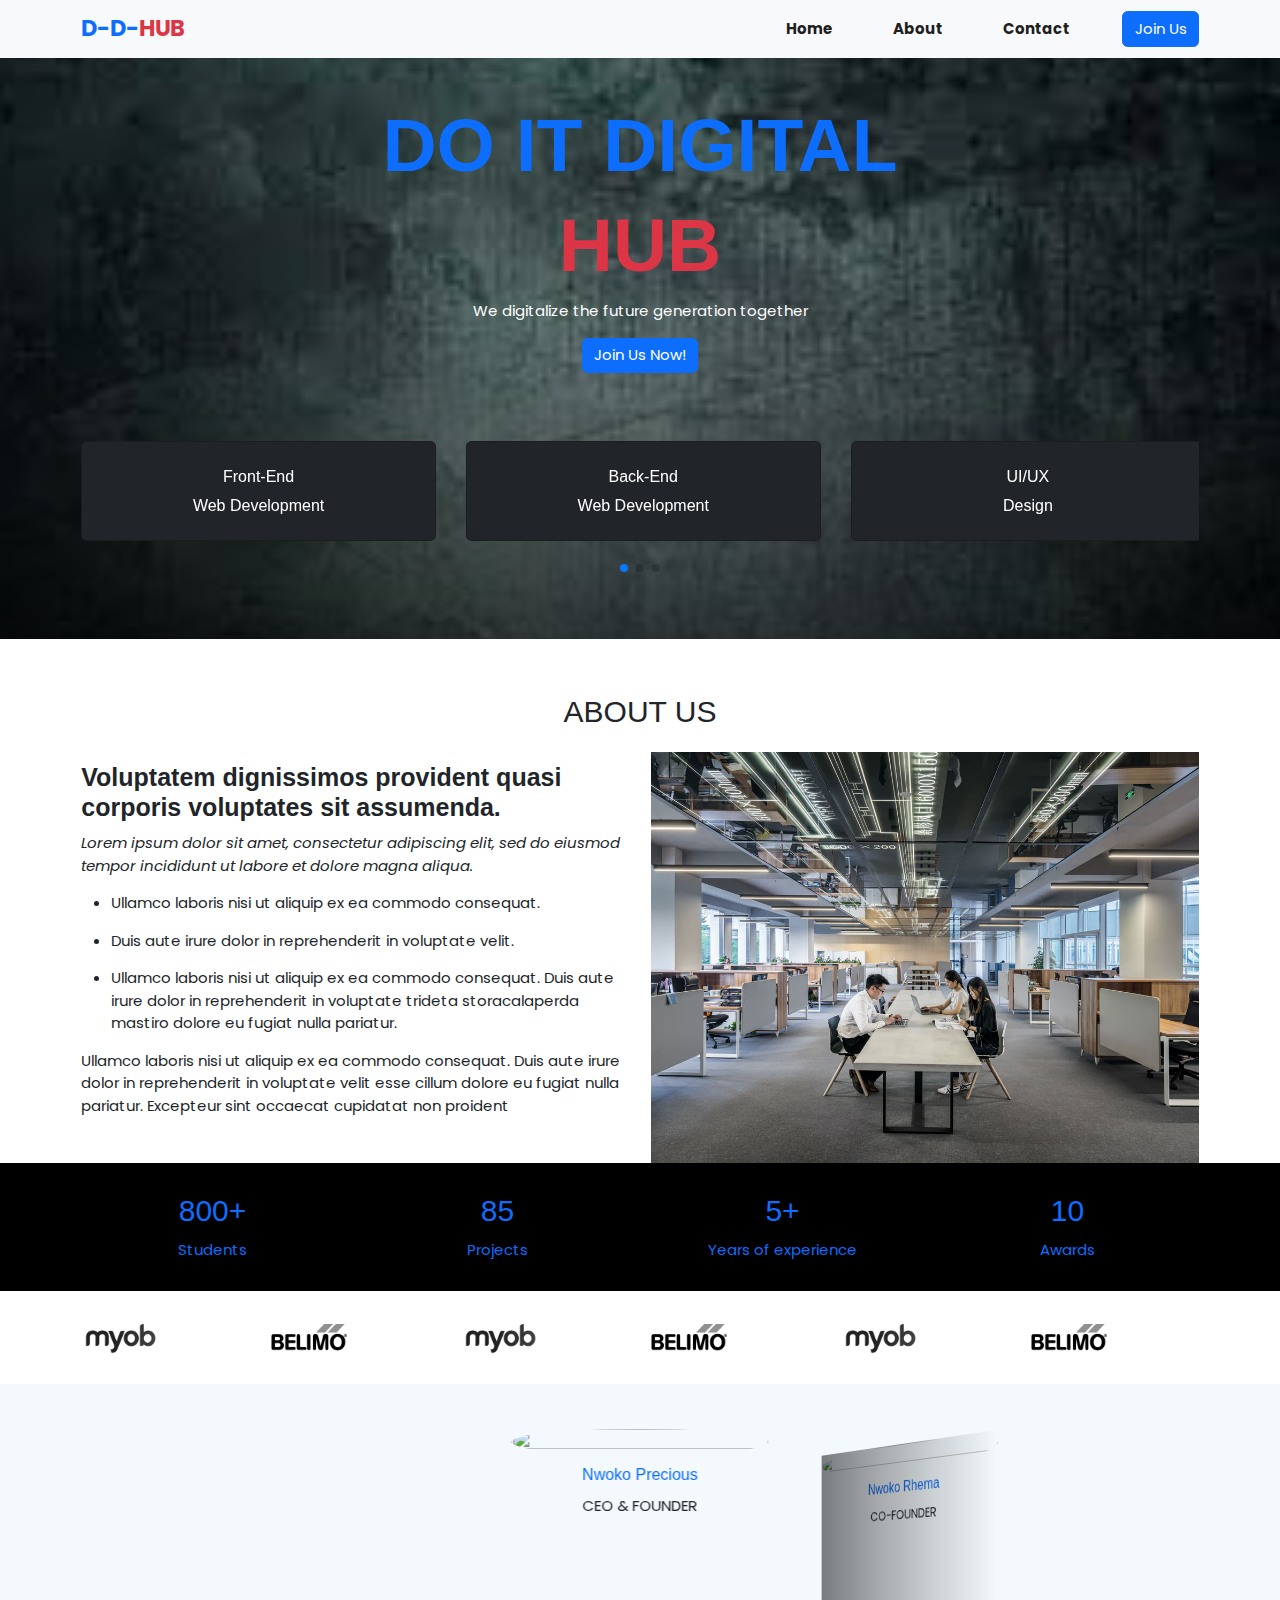
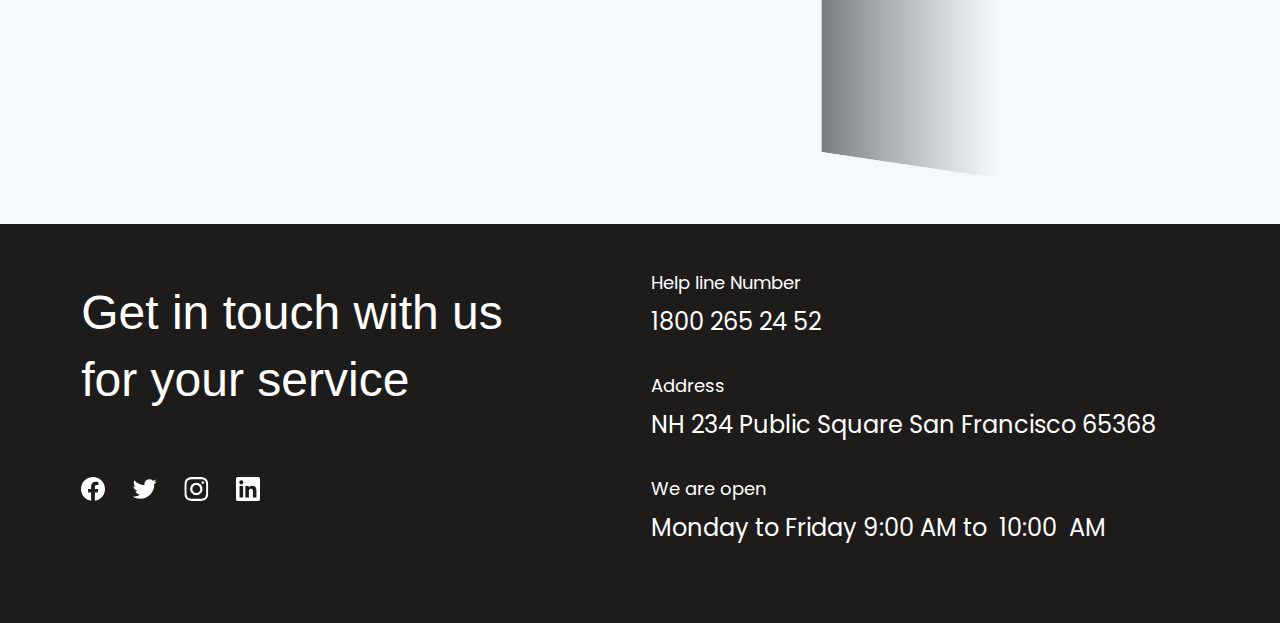
==== index.html @ 43106d13 "latest" ====
<!DOCTYPE html>
<html lang="en">
<head>
    <meta charset="UTF-8">
    <meta http-equiv="X-UA-Compatible" content="IE=edge">
    <meta name="viewport" content="width=device-width, initial-scale=1.0">
    <link rel="stylesheet" href="/css/bootstrap.css">
    <link rel="stylesheet" href="/css/bootstrap.min.css">
    <link rel="stylesheet" href="/css/style.css">
    <!-- Link Swiper's CSS -->
    <link
      rel="stylesheet"
      href="https://unpkg.com/swiper/swiper-bundle.min.css"/>
      <link rel="stylesheet" href="https://www.w3schools.com/w3css/4/w3.css">

    <title>Do It Digital Hub</title>
</head>
<body>
    <div id="header">
        <nav class="navbar navbar-expand-lg fixed-top bg-light">
            <div class="container">
              <a class="navbar-brand text-primary fw-bold fs-4" href="#header">D-D-<span class="text-danger">HUB</span></a>
              <button class="navbar-toggler" type="button" data-bs-toggle="collapse" data-bs-target="#navbarSupportedContent" aria-controls="navbarSupportedContent" aria-expanded="false" aria-label="Toggle navigation">
                <span class="navbar-toggler-icon"></span>
              </button>
              <div class="collapse navbar-collapse" id="navbarSupportedContent">
                <ul class="navbar-nav ms-auto mb-2 mb-lg-0">
                  <li class="nav-item fw-bolder">
                    <a class="nav-link active" aria-current="page" href="#">Home</a>
                  </li>
                  <li class="nav-item ps-lg-5 fw-bolder">
                    <a class="nav-link active" href="#about-section">About</a>
                  </li>
                  
                  <li class="nav-item ps-lg-5 fw-bolder">
                    <a class="nav-link active" href="#touch-section">Contact</a>
                  </li>
                </ul>
                <button class="btn btn-primary ms-lg-5" type="submit">Join Us</button>
            </div>
        </nav>
    </div>
    <div class="top-hero-section pt-5 pb-lg-2 pb-sm-1 pb-md-1">
        <div class="container pb-lg-4">
            <div class="text-center pt-5">
                <h1 class="text-primary display-1 fw-bold text-uppercase">Do It Digital</h1>
                <h1 class="text-danger display-1 fw-bold">HUB</h1>
                <p class="text-white">We digitalize the future generation together</p>
                <button type="button" class="btn btn-primary">Join Us Now!</button>
            </div>
        </div>
        <section class="cards-section my-5">
            <div class="container">
                <div class="swiper mySwiper">
                    <div class="swiper-wrapper pb-lg-5">
                        <div class="swiper-slide card bg-dark">
                            <div class="field-box card-body">
                                <div class="text-field text-center text-white">
                                    <h6 class="">
                                        Front-End
                                    </h6>
                                    <h6 class="">
                                        Web Development
                                    </h6>
                                </div>
                            </div>
                        </div>
                        <div class="swiper-slide card bg-dark">
                            <div class="field-box card-body">
                                <div class="text-field text-center text-white">
                                    <h6 class="">
                                        Back-End
                                    </h6>
                                    <h6 class="">
                                        Web Development
                                    </h6>
                                </div>
                            </div>
                        </div>
                        <div class="swiper-slide card bg-dark">
                            <div class="field-box card-body">
                                <div class="text-field text-center text-white">
                                    <h6 class="">
                                        UI/UX
                                    </h6>
                                    <h6 class="">
                                        Design
                                    </h6>
                                </div>
                            </div>
                        </div>
                        <div class="swiper-slide card bg-dark">
                            <div class="field-box card-body">
                                <div class="text-field text-center text-white">
                                    <h6 class="">
                                        Data
                                    </h6>
                                    <h6 class="">
                                        Analysis
                                    </h6>
                                </div>
                            </div>
                        </div>
                        <div class="swiper-slide card bg-dark">
                            <div class="field-box card-body">
                                <div class="text-field text-center text-white">
                                    <h6 class="">
                                        Product
                                    </h6>
                                    <h6 class="">
                                        Management
                                    </h6>
                                </div>
                            </div>
                        </div>
                    </div>
                    <div class="swiper-pagination"></div>
                </div>
            </div>
        </section>
    </div>
    
    <section id="about-section" class="pt-lg-5">
        <div class="container">
            <div class="text-center mb-lg-4">
                <h2>ABOUT US</h2>
            </div>
            <div class="row">
                <div class="text-about col-lg-6 w3-animate-left">
                    <h3>
                        Voluptatem dignissimos provident quasi corporis voluptates sit assumenda.
                    </h3>
                    <p class="fst-italic">
                        Lorem ipsum dolor sit amet, consectetur adipiscing elit, sed do eiusmod tempor incididunt ut labore et dolore magna aliqua.
                    </p>
                    <ul>
                        <li>
                            Ullamco laboris nisi ut aliquip ex ea commodo consequat.
                        </li>
                        <li class="py-lg-3">
                            Duis aute irure dolor in reprehenderit in voluptate velit.
                        </li>
                        <li>
                            Ullamco laboris nisi ut aliquip ex ea commodo consequat. Duis aute irure dolor in reprehenderit in voluptate trideta storacalaperda mastiro dolore eu fugiat nulla pariatur.
                        </li>
                    </ul>
                    <p>
                        Ullamco laboris nisi ut aliquip ex ea commodo consequat. Duis aute irure dolor in reprehenderit in voluptate velit esse cillum dolore eu fugiat nulla pariatur. Excepteur sint occaecat cupidatat non proident
                    </p>
                </div>
                <div class="img-about col-lg-6 w3-animate-right">
                    <div class="img-in">
                        <img src="/img/about.jpg" alt="" class="img-fluid">
                    </div>
                </div>
            </div>
        </div>
    </section>

    <section class="count-section py-lg-3 text-primary">
        <div class="container">
            <div class="row">
                <div class="col-lg-3 col-md-6">
                    <div class="count-box text-center">
                        <h2 class="text-primary mt-3">800+</h2>
                        <p>Students</p>
                    </div>
                </div>
                <div class="col-lg-3 col-md-6">
                    <div class="count-box text-center">
                        <h2 class="text-primary mt-3">85</h2>
                        <p>Projects</p>
                    </div>
                </div>
                <div class="col-lg-3 col-md-6">
                    <div class="count-box text-center">
                        <h2 class="text-primary mt-3">5+</h2>
                        <p>Years of experience</p>
                    </div>
                </div>
                <div class="col-lg-3 col-md-6">
                    <div class="count-box text-center">
                        <h2 class="text-primary mt-3">10</h2>
                        <p>Awards</p>
                    </div>
                </div>
            </div>
        </div>
    </section>

    <section class="partner-section">
        <div class="container">
            <div class="row row align-items-md-center">
                <div class="row-items col-lg-2 col-md-4">
                    <div class="image-box align-items-center justify-content-center">
                        <img src="/img/client-1.png" alt="" class="img-fluid">
                    </div>
                </div>
                <div class="row-items col-lg-2 col-md-4 col-sm-6">
                    <div class="image-box">
                        <img src="/img/client-2.png" alt="" class="img-fluid">
                    </div> 
                </div>
                <div class="row-items col-lg-2 col-md-4 col-sm-6">
                    <div class="image-box">
                        <img src="/img/client-1.png" alt="" class="img-fluid">
                    </div>
                </div>
                <div class="row-items col-lg-2 col-md-4 col-sm-6">
                    <div class="image-box">
                        <img src="/img/client-2.png" alt="" class="img-fluid">
                    </div> 
                </div>
                <div class="row-items col-lg-2 col-md-4 col-sm-6">
                    <div class="image-box">
                        <img src="/img/client-1.png" alt="" class="img-fluid">
                    </div>
                </div>
                <div class="row-items col-lg-2 col-md-4 col-sm-6">
                    <div class="image-box">
                        <img src="/img/client-2.png" alt="" class="img-fluid">
                    </div> 
                </div>
            </div>
        </div>
    </section>

    <section id="picrow" class="py-lg-5 py-md-4 py-sm-4">
        <!-- Swiper -->
    <div class="swiper twoswiper">
        <div class="swiper-wrapper">
          <div class="swiper-slide">
              <div class="img-pic">
                <img src="https://swiperjs.com/demos/images/nature-1.jpg" />
              </div>
              <div class="text-pic text-center">
                  <h6 class="text-primary">
                    Nwoko Precious
                  </h6>
                  <p>
                      CEO & FOUNDER
                  </p>
              </div>
          </div>
          <div class="swiper-slide">
            <div class="img-pic">
                <img src="https://swiperjs.com/demos/images/nature-1.jpg" />
              </div>
              <div class="text-pic text-center">
                  <h6 class="text-primary">
                    Nwoko Rhema
                  </h6>
                  <p>
                      CO-FOUNDER
                  </p>
              </div>
          </div>
          <div class="swiper-slide">
            <div class="img-pic">
                <img src="/img/nature-1.jpg" />
              </div>
              <div class="text-pic text-center">
                  <h6 class="text-primary">
                    Radiance Obi
                  </h6>
                  <p>
                      CO-FOUNDER
                  </p>
              </div>
          </div>
          <div class="swiper-slide">
            <<div class="img-pic">
                <img src="https://swiperjs.com/demos/images/nature-1.jpg" />
              </div>
              <div class="text-pic text-center">
                  <h6 class="text-primary">
                    ASafeSquare
                  </h6>
                  <p>
                      LEADING TUTOR
                  </p>
              </div>
          </div>
        </div>
        <!-- <div class="swiper-pagination"></div> -->
      </div>
    </section>

    <section id="touch-section" class="py-lg-5">
        <div class="container">
            <div class="row touch-flex">
                <div class="left-touch col-lg-6 mb-5">
                    <h3>
                        Get in touch with us for your  service
                    </h3>
                    <svg width="24" height="24" viewBox="0 0 24 24" fill="none" xmlns="http://www.w3.org/2000/svg">
                        <path d="M24 12C24 5.37258 18.6274 0 12 0C5.37258 0 0 5.37258 0 12C0 17.9895 4.3882 22.954 10.125 23.8542V15.4688H7.07812V12H10.125V9.35625C10.125 6.34875 11.9166 4.6875 14.6576 4.6875C15.9701 4.6875 17.3438 4.92188 17.3438 4.92188V7.875H15.8306C14.34 7.875 13.875 8.80008 13.875 9.75V12H17.2031L16.6711 15.4688H13.875V23.8542C19.6118 22.954 24 17.9895 24 12Z" fill="white"/>
                    </svg>
                    <svg width="25" height="24" viewBox="0 0 25 24" fill="none" xmlns="http://www.w3.org/2000/svg">
                        <g clip-path="url(#clip0_482_1267)">
                        <path d="M8.21666 21.7502C17.271 21.7502 22.2248 14.2469 22.2248 7.74211C22.2248 7.53117 22.2201 7.31554 22.2107 7.1046C23.1744 6.40771 24.006 5.5445 24.6665 4.55554C23.769 4.95484 22.8161 5.21563 21.8404 5.32898C22.8678 4.71315 23.637 3.74572 24.0056 2.60601C23.0391 3.1788 21.9821 3.58286 20.8799 3.80085C20.1373 3.01181 19.1555 2.48936 18.0862 2.3143C17.0169 2.13923 15.9197 2.32129 14.9642 2.83234C14.0088 3.34339 13.2483 4.15495 12.8004 5.14156C12.3524 6.12816 12.2419 7.23486 12.486 8.29054C10.529 8.19233 8.61444 7.68395 6.86649 6.79834C5.11853 5.91274 3.5762 4.66968 2.33947 3.14976C1.7109 4.23349 1.51856 5.51589 1.80153 6.73634C2.08451 7.95678 2.82157 9.02369 3.86291 9.72023C3.08113 9.69541 2.31648 9.48492 1.63213 9.10617V9.1671C1.63143 10.3044 2.0246 11.4068 2.74481 12.287C3.46503 13.1672 4.46783 13.7708 5.58275 13.9952C4.85856 14.1934 4.09849 14.2222 3.36135 14.0796C3.67596 15.0577 4.28808 15.9131 5.11227 16.5266C5.93647 17.14 6.93162 17.4808 7.95885 17.5015C6.21493 18.8714 4.06068 19.6144 1.84307 19.6109C1.44979 19.6103 1.0569 19.5861 0.666504 19.5387C2.91936 20.984 5.54004 21.7516 8.21666 21.7502Z" fill="white"/>
                        </g>
                        <defs>
                        <clipPath id="clip0_482_1267">
                        <rect width="24" height="24" fill="white" transform="translate(0.666504)"/>
                        </clipPath>
                        </defs>
                    </svg>
                    <svg width="25" height="24" viewBox="0 0 25 24" fill="none" xmlns="http://www.w3.org/2000/svg">
                        <g clip-path="url(#clip0_482_1269)">
                        <path d="M12.3335 2.16094C15.5397 2.16094 15.9194 2.175 17.1804 2.23125C18.3522 2.28281 18.9851 2.47969 19.4069 2.64375C19.9647 2.85938 20.3679 3.12188 20.7851 3.53906C21.2069 3.96094 21.4647 4.35938 21.6804 4.91719C21.8444 5.33906 22.0413 5.97656 22.0929 7.14375C22.1491 8.40937 22.1632 8.78906 22.1632 11.9906C22.1632 15.1969 22.1491 15.5766 22.0929 16.8375C22.0413 18.0094 21.8444 18.6422 21.6804 19.0641C21.4647 19.6219 21.2022 20.025 20.7851 20.4422C20.3632 20.8641 19.9647 21.1219 19.4069 21.3375C18.9851 21.5016 18.3476 21.6984 17.1804 21.75C15.9147 21.8062 15.5351 21.8203 12.3335 21.8203C9.12725 21.8203 8.74756 21.8062 7.48662 21.75C6.31475 21.6984 5.68193 21.5016 5.26006 21.3375C4.70225 21.1219 4.29912 20.8594 3.88193 20.4422C3.46006 20.0203 3.20225 19.6219 2.98662 19.0641C2.82256 18.6422 2.62568 18.0047 2.57412 16.8375C2.51787 15.5719 2.50381 15.1922 2.50381 11.9906C2.50381 8.78438 2.51787 8.40469 2.57412 7.14375C2.62568 5.97187 2.82256 5.33906 2.98662 4.91719C3.20225 4.35938 3.46475 3.95625 3.88193 3.53906C4.30381 3.11719 4.70225 2.85938 5.26006 2.64375C5.68193 2.47969 6.31943 2.28281 7.48662 2.23125C8.74756 2.175 9.12725 2.16094 12.3335 2.16094ZM12.3335 0C9.07568 0 8.66787 0.0140625 7.38818 0.0703125C6.11318 0.126563 5.23662 0.332812 4.47725 0.628125C3.68506 0.9375 3.01475 1.34531 2.34912 2.01562C1.67881 2.68125 1.271 3.35156 0.961621 4.13906C0.666309 4.90313 0.460059 5.775 0.403809 7.05C0.347559 8.33437 0.333496 8.74219 0.333496 12C0.333496 15.2578 0.347559 15.6656 0.403809 16.9453C0.460059 18.2203 0.666309 19.0969 0.961621 19.8563C1.271 20.6484 1.67881 21.3188 2.34912 21.9844C3.01475 22.65 3.68506 23.0625 4.47256 23.3672C5.23662 23.6625 6.1085 23.8687 7.3835 23.925C8.66318 23.9812 9.071 23.9953 12.3288 23.9953C15.5866 23.9953 15.9944 23.9812 17.2741 23.925C18.5491 23.8687 19.4257 23.6625 20.1851 23.3672C20.9726 23.0625 21.6429 22.65 22.3085 21.9844C22.9741 21.3188 23.3866 20.6484 23.6913 19.8609C23.9866 19.0969 24.1929 18.225 24.2491 16.95C24.3054 15.6703 24.3194 15.2625 24.3194 12.0047C24.3194 8.74688 24.3054 8.33906 24.2491 7.05938C24.1929 5.78438 23.9866 4.90781 23.6913 4.14844C23.396 3.35156 22.9882 2.68125 22.3179 2.01562C21.6522 1.35 20.9819 0.9375 20.1944 0.632812C19.4304 0.3375 18.5585 0.13125 17.2835 0.075C15.9991 0.0140625 15.5913 0 12.3335 0Z" fill="white"/>
                        <path d="M12.3335 5.83594C8.93037 5.83594 6.16943 8.59688 6.16943 12C6.16943 15.4031 8.93037 18.1641 12.3335 18.1641C15.7366 18.1641 18.4976 15.4031 18.4976 12C18.4976 8.59688 15.7366 5.83594 12.3335 5.83594ZM12.3335 15.9984C10.1257 15.9984 8.33506 14.2078 8.33506 12C8.33506 9.79219 10.1257 8.00156 12.3335 8.00156C14.5413 8.00156 16.3319 9.79219 16.3319 12C16.3319 14.2078 14.5413 15.9984 12.3335 15.9984Z" fill="white"/>
                        <path d="M20.1804 5.5919C20.1804 6.38877 19.5335 7.03096 18.7413 7.03096C17.9444 7.03096 17.3022 6.38408 17.3022 5.5919C17.3022 4.79502 17.9491 4.15283 18.7413 4.15283C19.5335 4.15283 20.1804 4.79971 20.1804 5.5919Z" fill="white"/>
                        </g>
                        <defs>
                        <clipPath id="clip0_482_1269">
                        <rect width="24" height="24" fill="white" transform="translate(0.333496)"/>
                        </clipPath>
                        </defs>
                    </svg>
                    <svg width="24" height="24" viewBox="0 0 24 24" fill="none" xmlns="http://www.w3.org/2000/svg">
                        <path d="M22.2234 0H1.77187C0.792187 0 0 0.773438 0 1.72969V22.2656C0 23.2219 0.792187 24 1.77187 24H22.2234C23.2031 24 24 23.2219 24 22.2703V1.72969C24 0.773438 23.2031 0 22.2234 0ZM7.12031 20.4516H3.55781V8.99531H7.12031V20.4516ZM5.33906 7.43438C4.19531 7.43438 3.27188 6.51094 3.27188 5.37187C3.27188 4.23281 4.19531 3.30937 5.33906 3.30937C6.47813 3.30937 7.40156 4.23281 7.40156 5.37187C7.40156 6.50625 6.47813 7.43438 5.33906 7.43438ZM20.4516 20.4516H16.8937V14.8828C16.8937 13.5562 16.8703 11.8453 15.0422 11.8453C13.1906 11.8453 12.9094 13.2937 12.9094 14.7891V20.4516H9.35625V8.99531H12.7687V10.5609H12.8156C13.2891 9.66094 14.4516 8.70938 16.1813 8.70938C19.7859 8.70938 20.4516 11.0813 20.4516 14.1656V20.4516Z" fill="white"/>
                    </svg>                        
                </div>
                <div class="right-touch col-lg-6">
                    <div class="right-touch-div">
                        <p class="right-touch-text">Help line Number</p>
                        <p class="right-touch-no">1800 265 24 52</p>
                    </div>
                    <div class="right-touch-div">
                        <p class="right-touch-text">Address</p>
                        <p class="right-touch-no">NH 234   Public Square San Francisco  65368</p>
                    </div>
                    <div class="right-touch-div">
                        <p class="right-touch-text">We are open</p>
                        <p class="right-touch-no">Monday to Friday 9:00 AM to  10:00  AM</p>
                    </div>
                </div>
            </div>
        </div>
    </section>








    <!-- Swiper JS -->
    <script src="https://unpkg.com/swiper/swiper-bundle.min.js"></script>

    <!-- Initialize Swiper -->
    <script>
        var swiper = new Swiper(".twoswiper", {
          effect: "coverflow",
          grabCursor: true,
          centeredSlides: true,
          slidesPerView: "auto",
          autoplay: {
          delay: 2500,
          disableOnInteraction: false,
            },
          coverflowEffect: {
            rotate: 50,
            stretch: 0,
            depth: 100,
            modifier: 1,
            slideShadows: true,
          },
          pagination: {
            el: ".swiper-pagination",
          },
          breakpoints: {
          426: {
            slidesPerView: 1,
            spaceBetween: 10,
          },
          768: {
            slidesPerView: 2,
            spaceBetween: 20,
          },
          1024: {
            slidesPerView: 3,
            spaceBetween: 30,
          },
        },
        });
      </script>

    <!-- Initialize Swiper -->
    <script>
      var swiper = new Swiper(".mySwiper", {
        // slidesPerView: 3,
        spaceBetween: 20,
        autoplay: {
          delay: 2500,
          disableOnInteraction: false,
        },
        pagination: {
          el: ".swiper-pagination",
          clickable: true,
        },
        breakpoints: {
          426: {
            slidesPerView: 1,
            spaceBetween: 10,
          },
          768: {
            slidesPerView: 2,
            spaceBetween: 20,
          },
          1024: {
            slidesPerView: 3,
            spaceBetween: 30,
          },
        },
      });
    </script>
    <script src="/js/bootstrap.min.js"></script>
    <script src="/js/bootstrap.js"></script>
</body>
</html>
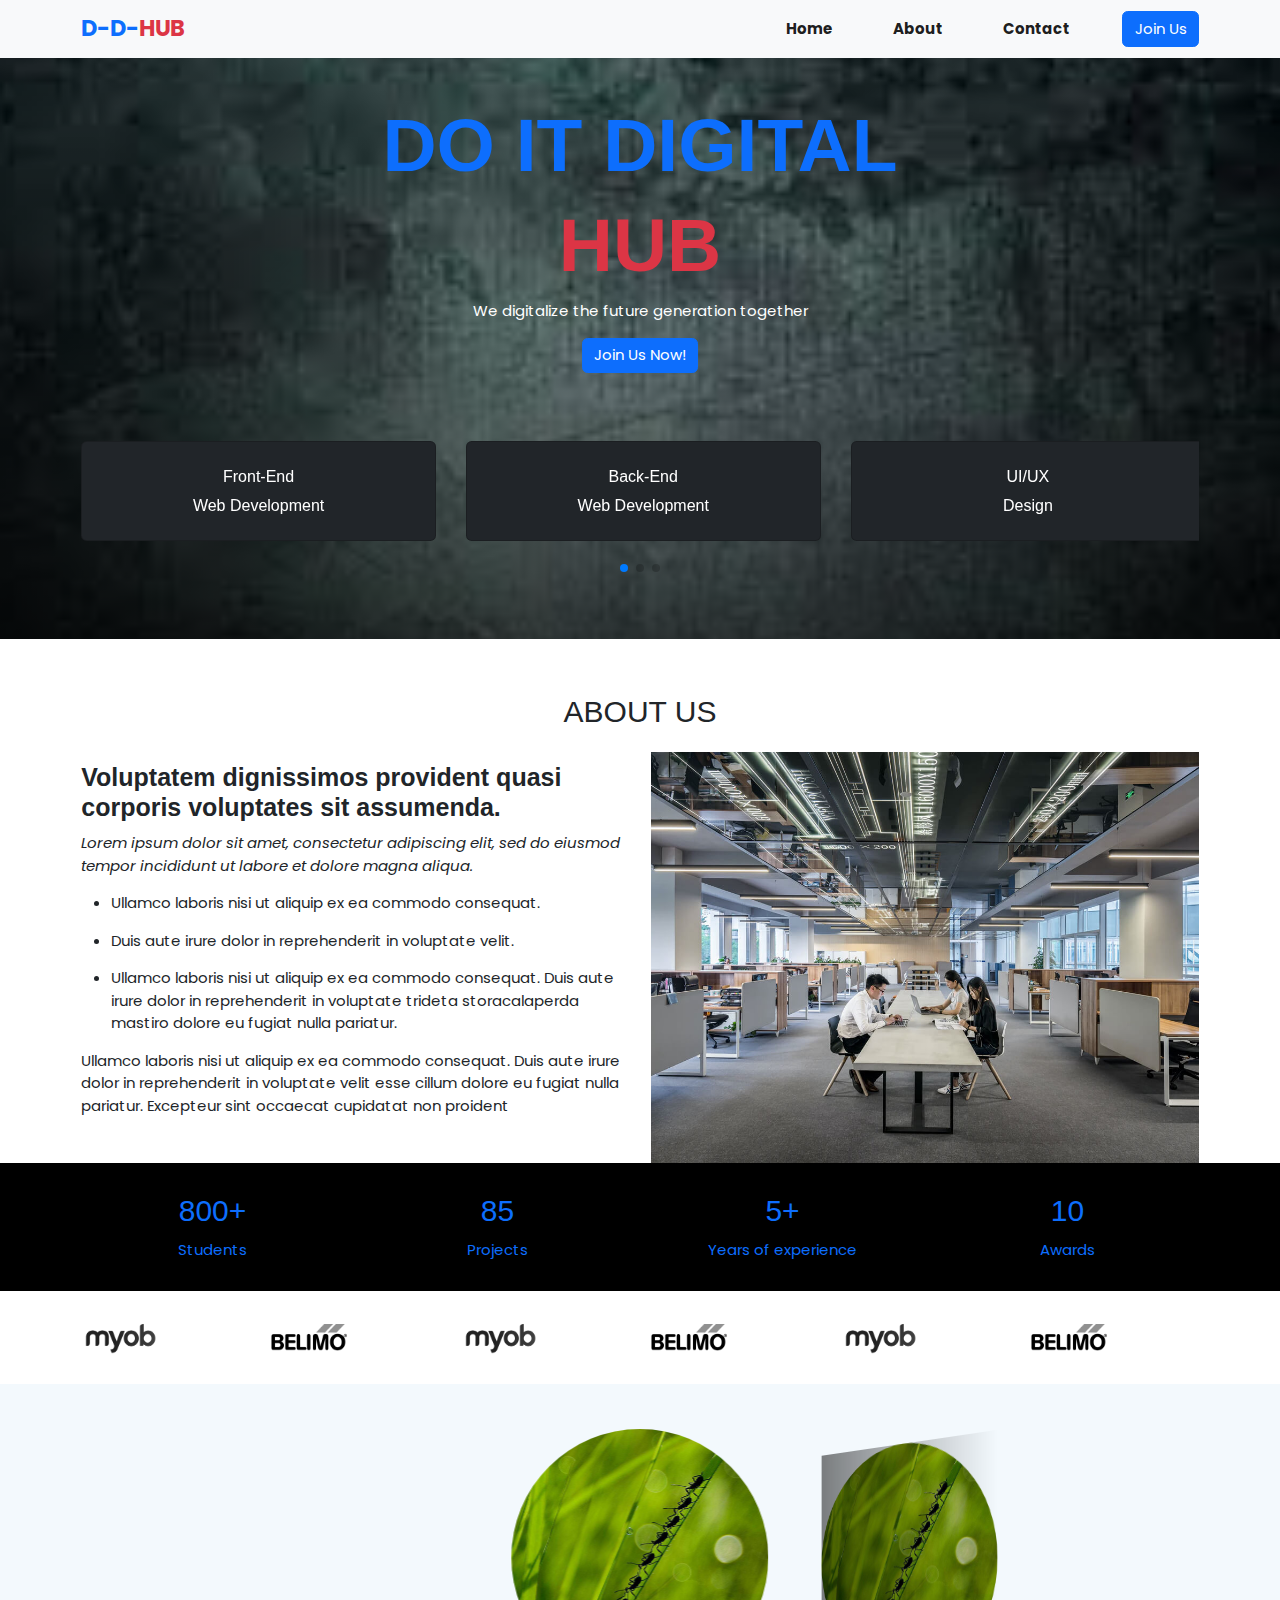
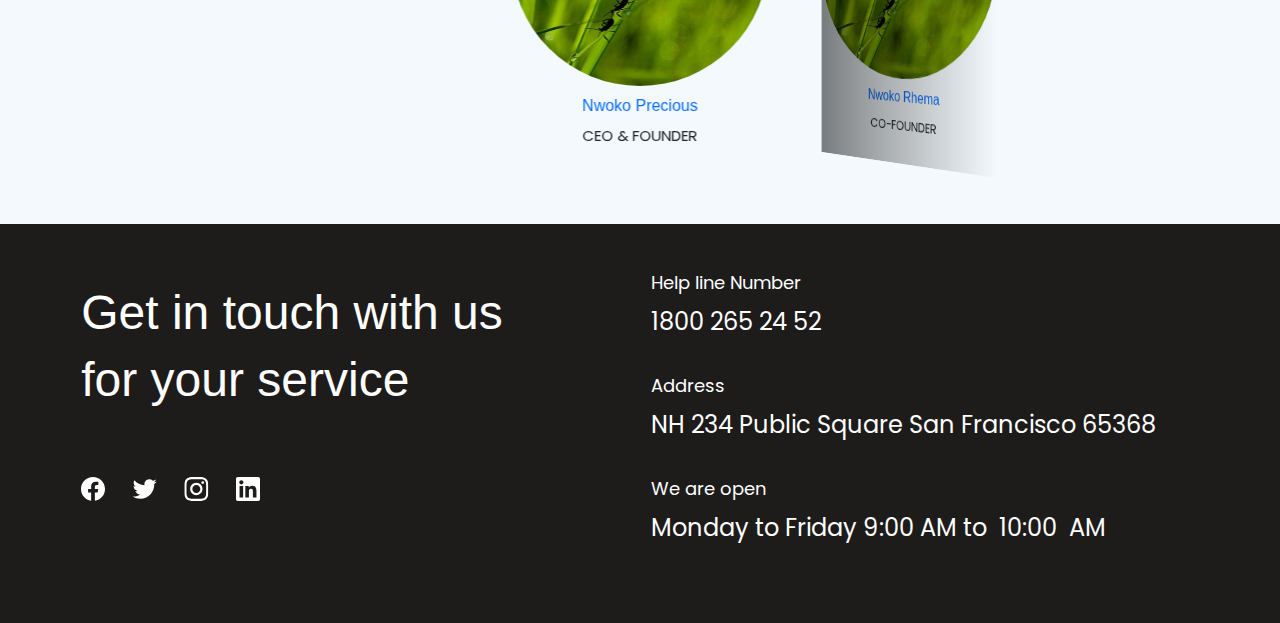
==== commit def07aee: "latest" ====
--- a/index.html
+++ b/index.html
@@ -4,9 +4,9 @@
     <meta charset="UTF-8">
     <meta http-equiv="X-UA-Compatible" content="IE=edge">
     <meta name="viewport" content="width=device-width, initial-scale=1.0">
-    <link rel="stylesheet" href="/css/bootstrap.css">
-    <link rel="stylesheet" href="/css/bootstrap.min.css">
-    <link rel="stylesheet" href="/css/style.css">
+    <link rel="stylesheet" href="./css/bootstrap.css">
+    <link rel="stylesheet" href="./css/bootstrap.min.css">
+    <link rel="stylesheet" href="./css/style.css">
     <!-- Link Swiper's CSS -->
     <link
       rel="stylesheet"
@@ -150,7 +150,7 @@
                 </div>
                 <div class="img-about col-lg-6 w3-animate-right">
                     <div class="img-in">
-                        <img src="/img/about.jpg" alt="" class="img-fluid">
+                        <img src="./img/about.jpg" alt="" class="img-fluid">
                     </div>
                 </div>
             </div>
@@ -193,32 +193,32 @@
             <div class="row row align-items-md-center">
                 <div class="row-items col-lg-2 col-md-4">
                     <div class="image-box align-items-center justify-content-center">
-                        <img src="/img/client-1.png" alt="" class="img-fluid">
+                        <img src="./img/client-1.png" alt="" class="img-fluid">
                     </div>
                 </div>
                 <div class="row-items col-lg-2 col-md-4 col-sm-6">
                     <div class="image-box">
-                        <img src="/img/client-2.png" alt="" class="img-fluid">
+                        <img src="./img/client-2.png" alt="" class="img-fluid">
                     </div> 
                 </div>
                 <div class="row-items col-lg-2 col-md-4 col-sm-6">
                     <div class="image-box">
-                        <img src="/img/client-1.png" alt="" class="img-fluid">
+                        <img src="./img/client-1.png" alt="" class="img-fluid">
                     </div>
                 </div>
                 <div class="row-items col-lg-2 col-md-4 col-sm-6">
                     <div class="image-box">
-                        <img src="/img/client-2.png" alt="" class="img-fluid">
+                        <img src="./img/client-2.png" alt="" class="img-fluid">
                     </div> 
                 </div>
                 <div class="row-items col-lg-2 col-md-4 col-sm-6">
                     <div class="image-box">
-                        <img src="/img/client-1.png" alt="" class="img-fluid">
+                        <img src="./img/client-1.png" alt="" class="img-fluid">
                     </div>
                 </div>
                 <div class="row-items col-lg-2 col-md-4 col-sm-6">
                     <div class="image-box">
-                        <img src="/img/client-2.png" alt="" class="img-fluid">
+                        <img src="./img/client-2.png" alt="" class="img-fluid">
                     </div> 
                 </div>
             </div>
@@ -231,7 +231,7 @@
         <div class="swiper-wrapper">
           <div class="swiper-slide">
               <div class="img-pic">
-                <img src="https://swiperjs.com/demos/images/nature-1.jpg" />
+                <img src="./img/nature-1.jpg" />
               </div>
               <div class="text-pic text-center">
                   <h6 class="text-primary">
@@ -244,7 +244,7 @@
           </div>
           <div class="swiper-slide">
             <div class="img-pic">
-                <img src="https://swiperjs.com/demos/images/nature-1.jpg" />
+                <img src="./img/nature-1.jpg" />
               </div>
               <div class="text-pic text-center">
                   <h6 class="text-primary">
@@ -257,7 +257,7 @@
           </div>
           <div class="swiper-slide">
             <div class="img-pic">
-                <img src="/img/nature-1.jpg" />
+                <img src="./img/nature-1.jpg" />
               </div>
               <div class="text-pic text-center">
                   <h6 class="text-primary">
@@ -270,7 +270,7 @@
           </div>
           <div class="swiper-slide">
             <<div class="img-pic">
-                <img src="https://swiperjs.com/demos/images/nature-1.jpg" />
+                <img src="./img/nature-1.jpg" />
               </div>
               <div class="text-pic text-center">
                   <h6 class="text-primary">
@@ -417,7 +417,7 @@
         },
       });
     </script>
-    <script src="/js/bootstrap.min.js"></script>
-    <script src="/js/bootstrap.js"></script>
+    <script src="./js/bootstrap.min.js"></script>
+    <script src="./js/bootstrap.js"></script>
 </body>
 </html>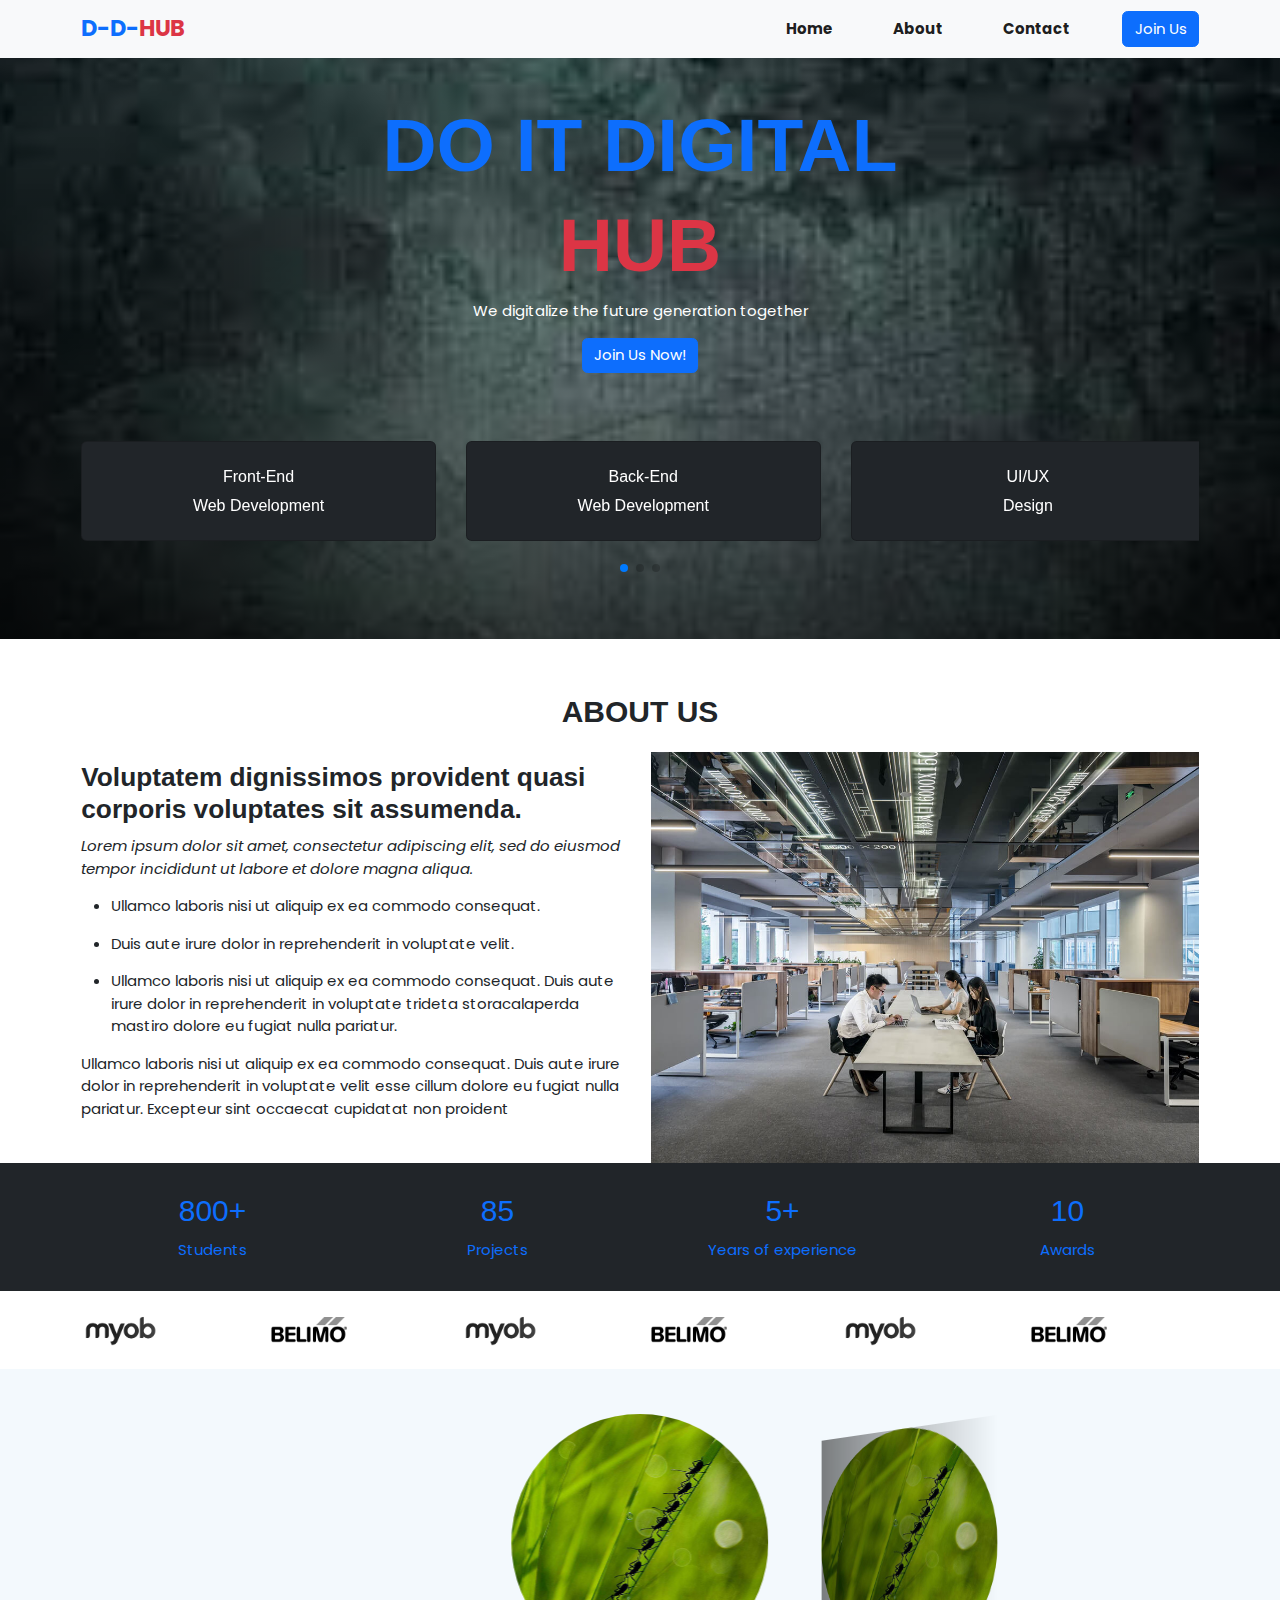
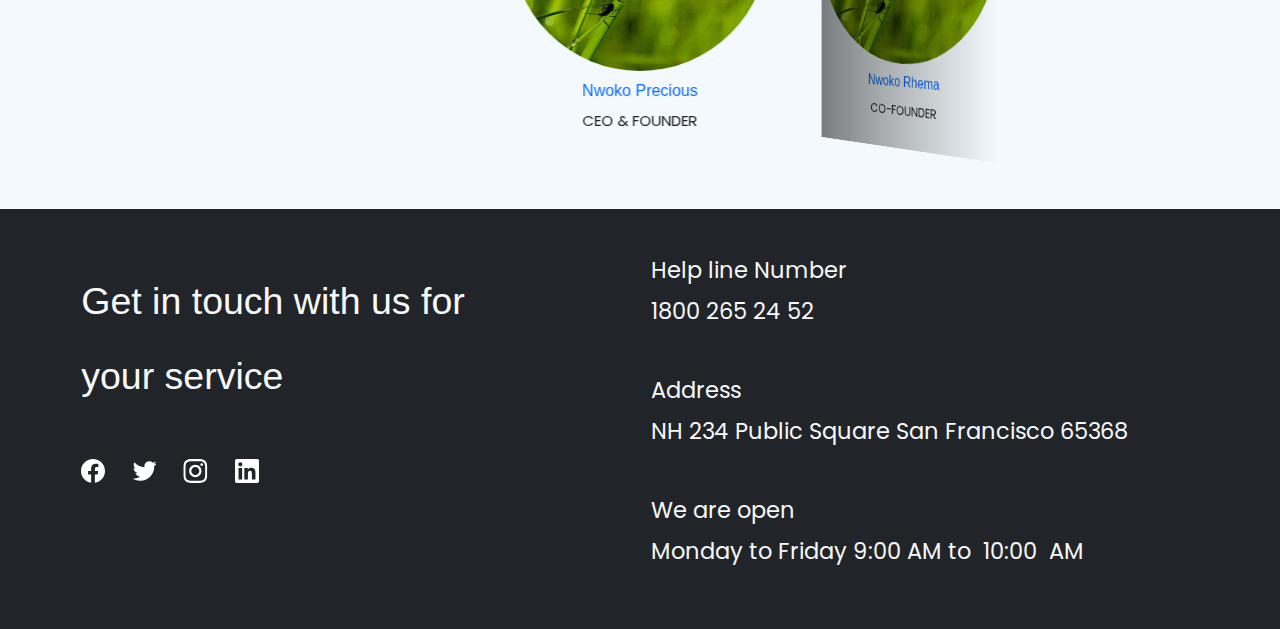
==== commit f63be8e3: "first commit" ====
--- a/index.html
+++ b/index.html
@@ -123,11 +123,11 @@
     <section id="about-section" class="pt-lg-5">
         <div class="container">
             <div class="text-center mb-lg-4">
-                <h2>ABOUT US</h2>
+                <h2 class="fw-bold fs-2">ABOUT US</h2>
             </div>
             <div class="row">
-                <div class="text-about col-lg-6 w3-animate-left">
-                    <h3>
+                <div class="text-about col-lg-6">
+                    <h3 class="fw-bold fs-3">
                         Voluptatem dignissimos provident quasi corporis voluptates sit assumenda.
                     </h3>
                     <p class="fst-italic">
@@ -148,7 +148,7 @@
                         Ullamco laboris nisi ut aliquip ex ea commodo consequat. Duis aute irure dolor in reprehenderit in voluptate velit esse cillum dolore eu fugiat nulla pariatur. Excepteur sint occaecat cupidatat non proident
                     </p>
                 </div>
-                <div class="img-about col-lg-6 w3-animate-right">
+                <div class="img-about col-lg-6">
                     <div class="img-in">
                         <img src="./img/about.jpg" alt="" class="img-fluid">
                     </div>
@@ -157,7 +157,7 @@
         </div>
     </section>
 
-    <section class="count-section py-lg-3 text-primary">
+    <section class="count-section py-lg-3 text-primary text-bg-dark">
         <div class="container">
             <div class="row">
                 <div class="col-lg-3 col-md-6">
@@ -188,12 +188,12 @@
         </div>
     </section>
 
-    <section class="partner-section">
+    <section class="partner-section py-2">
         <div class="container">
             <div class="row row align-items-md-center">
                 <div class="row-items col-lg-2 col-md-4">
                     <div class="image-box align-items-center justify-content-center">
-                        <img src="./img/client-1.png" alt="" class="img-fluid">
+                        <img src="./img/client-1.png" alt="" class="img-fluid py-3">
                     </div>
                 </div>
                 <div class="row-items col-lg-2 col-md-4 col-sm-6">
@@ -286,17 +286,17 @@
       </div>
     </section>
 
-    <section id="touch-section" class="py-lg-5">
+    <section id="touch-section" class="py-lg-5 text-bg-dark">
         <div class="container">
             <div class="row touch-flex">
-                <div class="left-touch col-lg-6 mb-5">
-                    <h3>
+                <div class="left-touch col-lg-6 mb-5 text-light">
+                    <h3 class="fs-1 mb-5 lh-lg">
                         Get in touch with us for your  service
                     </h3>
-                    <svg width="24" height="24" viewBox="0 0 24 24" fill="none" xmlns="http://www.w3.org/2000/svg">
+                    <svg class="me-4" width="24" height="24" viewBox="0 0 24 24" fill="none" xmlns="http://www.w3.org/2000/svg">
                         <path d="M24 12C24 5.37258 18.6274 0 12 0C5.37258 0 0 5.37258 0 12C0 17.9895 4.3882 22.954 10.125 23.8542V15.4688H7.07812V12H10.125V9.35625C10.125 6.34875 11.9166 4.6875 14.6576 4.6875C15.9701 4.6875 17.3438 4.92188 17.3438 4.92188V7.875H15.8306C14.34 7.875 13.875 8.80008 13.875 9.75V12H17.2031L16.6711 15.4688H13.875V23.8542C19.6118 22.954 24 17.9895 24 12Z" fill="white"/>
                     </svg>
-                    <svg width="25" height="24" viewBox="0 0 25 24" fill="none" xmlns="http://www.w3.org/2000/svg">
+                    <svg class="me-4" width="25" height="24" viewBox="0 0 25 24" fill="none" xmlns="http://www.w3.org/2000/svg">
                         <g clip-path="url(#clip0_482_1267)">
                         <path d="M8.21666 21.7502C17.271 21.7502 22.2248 14.2469 22.2248 7.74211C22.2248 7.53117 22.2201 7.31554 22.2107 7.1046C23.1744 6.40771 24.006 5.5445 24.6665 4.55554C23.769 4.95484 22.8161 5.21563 21.8404 5.32898C22.8678 4.71315 23.637 3.74572 24.0056 2.60601C23.0391 3.1788 21.9821 3.58286 20.8799 3.80085C20.1373 3.01181 19.1555 2.48936 18.0862 2.3143C17.0169 2.13923 15.9197 2.32129 14.9642 2.83234C14.0088 3.34339 13.2483 4.15495 12.8004 5.14156C12.3524 6.12816 12.2419 7.23486 12.486 8.29054C10.529 8.19233 8.61444 7.68395 6.86649 6.79834C5.11853 5.91274 3.5762 4.66968 2.33947 3.14976C1.7109 4.23349 1.51856 5.51589 1.80153 6.73634C2.08451 7.95678 2.82157 9.02369 3.86291 9.72023C3.08113 9.69541 2.31648 9.48492 1.63213 9.10617V9.1671C1.63143 10.3044 2.0246 11.4068 2.74481 12.287C3.46503 13.1672 4.46783 13.7708 5.58275 13.9952C4.85856 14.1934 4.09849 14.2222 3.36135 14.0796C3.67596 15.0577 4.28808 15.9131 5.11227 16.5266C5.93647 17.14 6.93162 17.4808 7.95885 17.5015C6.21493 18.8714 4.06068 19.6144 1.84307 19.6109C1.44979 19.6103 1.0569 19.5861 0.666504 19.5387C2.91936 20.984 5.54004 21.7516 8.21666 21.7502Z" fill="white"/>
                         </g>
@@ -306,7 +306,7 @@
                         </clipPath>
                         </defs>
                     </svg>
-                    <svg width="25" height="24" viewBox="0 0 25 24" fill="none" xmlns="http://www.w3.org/2000/svg">
+                    <svg class="me-4" width="25" height="24" viewBox="0 0 25 24" fill="none" xmlns="http://www.w3.org/2000/svg">
                         <g clip-path="url(#clip0_482_1269)">
                         <path d="M12.3335 2.16094C15.5397 2.16094 15.9194 2.175 17.1804 2.23125C18.3522 2.28281 18.9851 2.47969 19.4069 2.64375C19.9647 2.85938 20.3679 3.12188 20.7851 3.53906C21.2069 3.96094 21.4647 4.35938 21.6804 4.91719C21.8444 5.33906 22.0413 5.97656 22.0929 7.14375C22.1491 8.40937 22.1632 8.78906 22.1632 11.9906C22.1632 15.1969 22.1491 15.5766 22.0929 16.8375C22.0413 18.0094 21.8444 18.6422 21.6804 19.0641C21.4647 19.6219 21.2022 20.025 20.7851 20.4422C20.3632 20.8641 19.9647 21.1219 19.4069 21.3375C18.9851 21.5016 18.3476 21.6984 17.1804 21.75C15.9147 21.8062 15.5351 21.8203 12.3335 21.8203C9.12725 21.8203 8.74756 21.8062 7.48662 21.75C6.31475 21.6984 5.68193 21.5016 5.26006 21.3375C4.70225 21.1219 4.29912 20.8594 3.88193 20.4422C3.46006 20.0203 3.20225 19.6219 2.98662 19.0641C2.82256 18.6422 2.62568 18.0047 2.57412 16.8375C2.51787 15.5719 2.50381 15.1922 2.50381 11.9906C2.50381 8.78438 2.51787 8.40469 2.57412 7.14375C2.62568 5.97187 2.82256 5.33906 2.98662 4.91719C3.20225 4.35938 3.46475 3.95625 3.88193 3.53906C4.30381 3.11719 4.70225 2.85938 5.26006 2.64375C5.68193 2.47969 6.31943 2.28281 7.48662 2.23125C8.74756 2.175 9.12725 2.16094 12.3335 2.16094ZM12.3335 0C9.07568 0 8.66787 0.0140625 7.38818 0.0703125C6.11318 0.126563 5.23662 0.332812 4.47725 0.628125C3.68506 0.9375 3.01475 1.34531 2.34912 2.01562C1.67881 2.68125 1.271 3.35156 0.961621 4.13906C0.666309 4.90313 0.460059 5.775 0.403809 7.05C0.347559 8.33437 0.333496 8.74219 0.333496 12C0.333496 15.2578 0.347559 15.6656 0.403809 16.9453C0.460059 18.2203 0.666309 19.0969 0.961621 19.8563C1.271 20.6484 1.67881 21.3188 2.34912 21.9844C3.01475 22.65 3.68506 23.0625 4.47256 23.3672C5.23662 23.6625 6.1085 23.8687 7.3835 23.925C8.66318 23.9812 9.071 23.9953 12.3288 23.9953C15.5866 23.9953 15.9944 23.9812 17.2741 23.925C18.5491 23.8687 19.4257 23.6625 20.1851 23.3672C20.9726 23.0625 21.6429 22.65 22.3085 21.9844C22.9741 21.3188 23.3866 20.6484 23.6913 19.8609C23.9866 19.0969 24.1929 18.225 24.2491 16.95C24.3054 15.6703 24.3194 15.2625 24.3194 12.0047C24.3194 8.74688 24.3054 8.33906 24.2491 7.05938C24.1929 5.78438 23.9866 4.90781 23.6913 4.14844C23.396 3.35156 22.9882 2.68125 22.3179 2.01562C21.6522 1.35 20.9819 0.9375 20.1944 0.632812C19.4304 0.3375 18.5585 0.13125 17.2835 0.075C15.9991 0.0140625 15.5913 0 12.3335 0Z" fill="white"/>
                         <path d="M12.3335 5.83594C8.93037 5.83594 6.16943 8.59688 6.16943 12C6.16943 15.4031 8.93037 18.1641 12.3335 18.1641C15.7366 18.1641 18.4976 15.4031 18.4976 12C18.4976 8.59688 15.7366 5.83594 12.3335 5.83594ZM12.3335 15.9984C10.1257 15.9984 8.33506 14.2078 8.33506 12C8.33506 9.79219 10.1257 8.00156 12.3335 8.00156C14.5413 8.00156 16.3319 9.79219 16.3319 12C16.3319 14.2078 14.5413 15.9984 12.3335 15.9984Z" fill="white"/>
@@ -318,21 +318,21 @@
                         </clipPath>
                         </defs>
                     </svg>
-                    <svg width="24" height="24" viewBox="0 0 24 24" fill="none" xmlns="http://www.w3.org/2000/svg">
+                    <svg class="me-4" width="24" height="24" viewBox="0 0 24 24" fill="none" xmlns="http://www.w3.org/2000/svg">
                         <path d="M22.2234 0H1.77187C0.792187 0 0 0.773438 0 1.72969V22.2656C0 23.2219 0.792187 24 1.77187 24H22.2234C23.2031 24 24 23.2219 24 22.2703V1.72969C24 0.773438 23.2031 0 22.2234 0ZM7.12031 20.4516H3.55781V8.99531H7.12031V20.4516ZM5.33906 7.43438C4.19531 7.43438 3.27188 6.51094 3.27188 5.37187C3.27188 4.23281 4.19531 3.30937 5.33906 3.30937C6.47813 3.30937 7.40156 4.23281 7.40156 5.37187C7.40156 6.50625 6.47813 7.43438 5.33906 7.43438ZM20.4516 20.4516H16.8937V14.8828C16.8937 13.5562 16.8703 11.8453 15.0422 11.8453C13.1906 11.8453 12.9094 13.2937 12.9094 14.7891V20.4516H9.35625V8.99531H12.7687V10.5609H12.8156C13.2891 9.66094 14.4516 8.70938 16.1813 8.70938C19.7859 8.70938 20.4516 11.0813 20.4516 14.1656V20.4516Z" fill="white"/>
                     </svg>                        
                 </div>
                 <div class="right-touch col-lg-6">
-                    <div class="right-touch-div">
-                        <p class="right-touch-text">Help line Number</p>
+                    <div class="right-touch-div mb-5 text-light fs-4">
+                        <p class="right-touch-text mb-2">Help line Number</p>
                         <p class="right-touch-no">1800 265 24 52</p>
                     </div>
-                    <div class="right-touch-div">
-                        <p class="right-touch-text">Address</p>
+                    <div class="right-touch-div mb-5 text-light fs-4">
+                        <p class="right-touch-text mb-2">Address</p>
                         <p class="right-touch-no">NH 234   Public Square San Francisco  65368</p>
                     </div>
-                    <div class="right-touch-div">
-                        <p class="right-touch-text">We are open</p>
+                    <div class="right-touch-div text-light fs-4">
+                        <p class="right-touch-text mb-2">We are open</p>
                         <p class="right-touch-no">Monday to Friday 9:00 AM to  10:00  AM</p>
                     </div>
                 </div>
--- a/css/style.css
+++ b/css/style.css
@@ -8,35 +8,17 @@
 }
 
 .top-hero-section {
-    background-image: linear-gradient(to bottom, rgba(0, 0, 0, 0) 0%, rgba(0, 0, 0, 1) 100%), url(/img/bg.jpg);
+    background-image: linear-gradient(to bottom, rgba(0, 0, 0, 0) 0%, rgba(0, 0, 0, 1) 100%), url(../img/bg.jpg);
     background-repeat: no-repeat;
     background-size: cover;
     background-position: center;
     background-attachment: fixed;
 }
 
-.text-about h3 {
-    font-size: 25px;
-    font-weight: 700;
-}
-.w3-animate-right {
-    animation-iteration-count: 3;
-    animation-duration: 4s;
-}
-
-.count-section {
-    background: black;
-}
-
-.partner-section {
-    padding: 15px 0;
-}
-
 .partner-section img {
     max-width: 45%;
     filter: grayscale(100);
     transition: all 0.4s ease-in-out;
-    padding: 15px 0;
 }
 
 .partner-section img:hover {
@@ -44,44 +26,14 @@
     transform: scale(1.15);
 }
 
-#touch-section {
-    background-color: #1E1B1B;
-}
-
-
-#touch-section .left-touch {
-    color: white;
-}
 
 #touch-section .left-touch h3 {
-   font-size: 48px;
    width: 85%;
-   margin-bottom: 64px;
-   line-height: 67px;
 }
-#touch-section .left-touch svg {
-    margin-right: 23px;
-}
-
-#touch-section .right-touch-div {
-    margin-bottom: 32px;
-}
-
-#touch-section .right-touch-div .right-touch-text {
-    color: white;
-    font-size: 18px;
-    margin-bottom: 8px;
-}
-#touch-section .right-touch-div .right-touch-no {
-   color: white;
-   font-size: 24px;
-}
-
 
 #picrow {
     background: #f3f9fd;
 }
-
 
 .twoswiper {
     width: 65%;
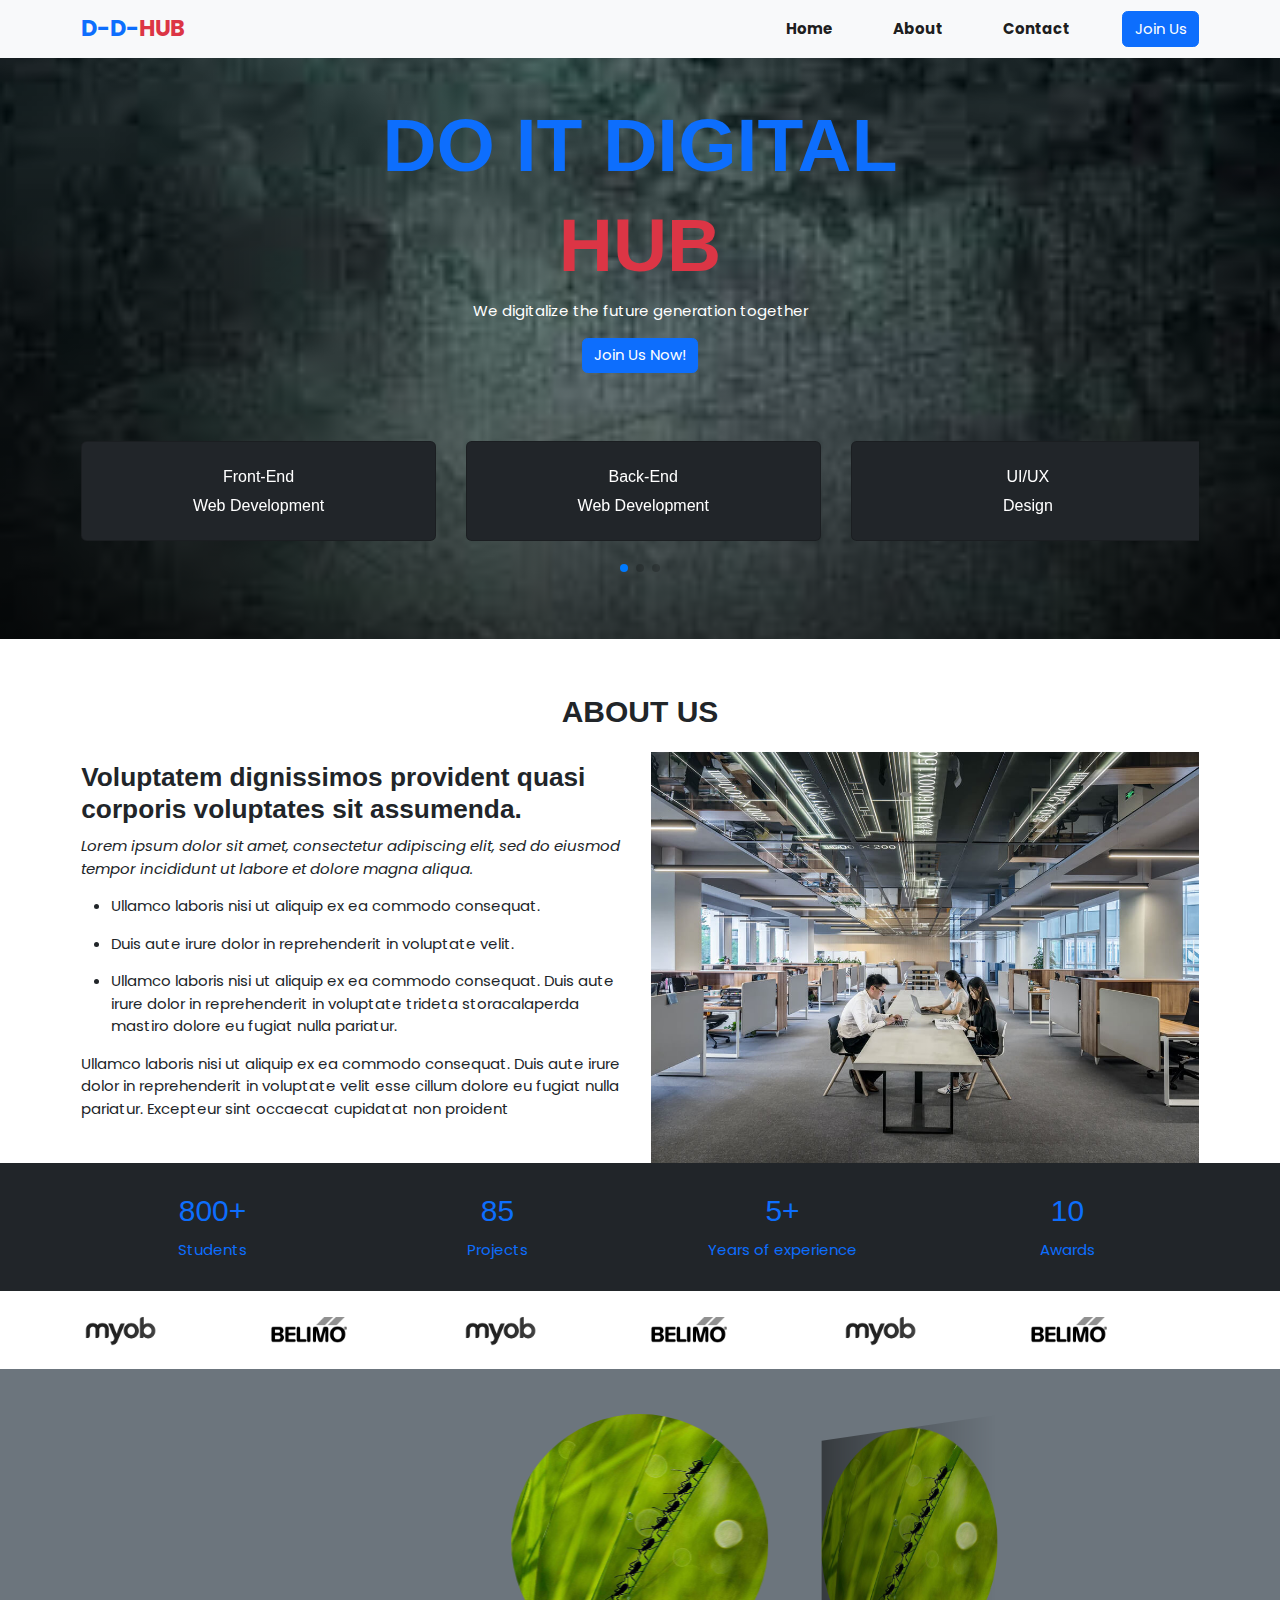
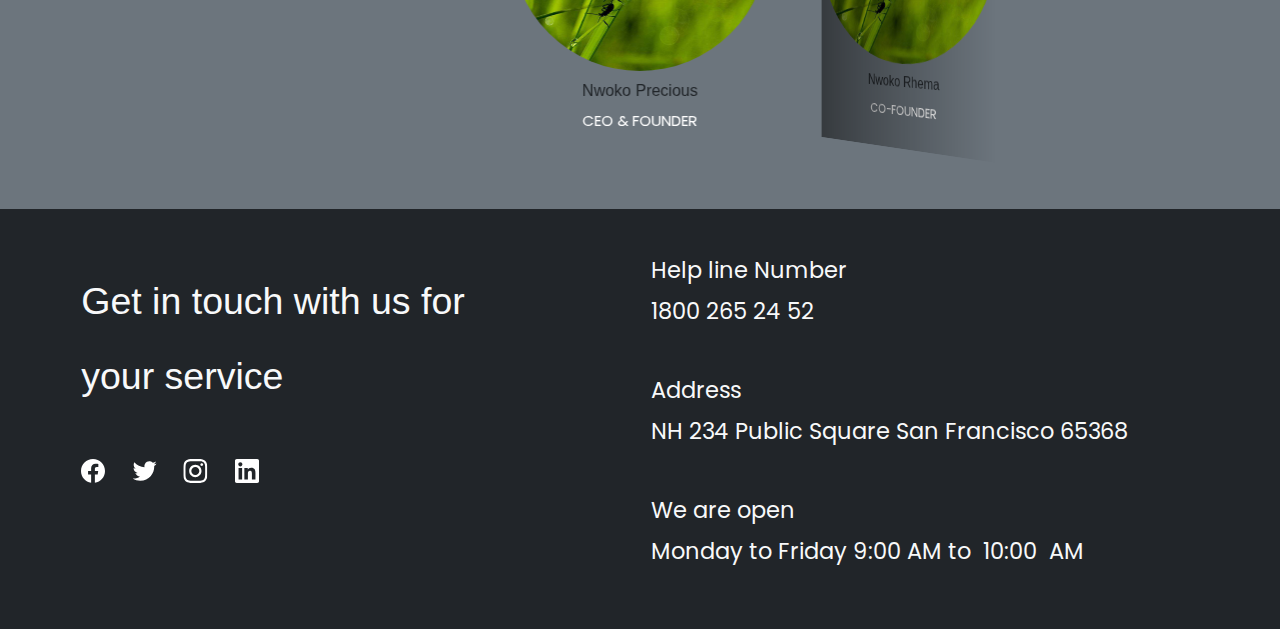
==== commit f1cab306: "new" ====
--- a/index.html
+++ b/index.html
@@ -225,7 +225,7 @@
         </div>
     </section>
 
-    <section id="picrow" class="py-lg-5 py-md-4 py-sm-4">
+    <section id="picrow" class="py-lg-5 py-md-4 py-sm-4 text-bg-secondary">
         <!-- Swiper -->
     <div class="swiper twoswiper">
         <div class="swiper-wrapper">
@@ -234,7 +234,7 @@
                 <img src="./img/nature-1.jpg" />
               </div>
               <div class="text-pic text-center">
-                  <h6 class="text-primary">
+                  <h6 class="text-dark">
                     Nwoko Precious
                   </h6>
                   <p>
@@ -247,7 +247,7 @@
                 <img src="./img/nature-1.jpg" />
               </div>
               <div class="text-pic text-center">
-                  <h6 class="text-primary">
+                  <h6 class="text-dark">
                     Nwoko Rhema
                   </h6>
                   <p>
@@ -260,7 +260,7 @@
                 <img src="./img/nature-1.jpg" />
               </div>
               <div class="text-pic text-center">
-                  <h6 class="text-primary">
+                  <h6 class="text-dark">
                     Radiance Obi
                   </h6>
                   <p>
@@ -273,7 +273,7 @@
                 <img src="./img/nature-1.jpg" />
               </div>
               <div class="text-pic text-center">
-                  <h6 class="text-primary">
+                  <h6 class="text-dark">
                     ASafeSquare
                   </h6>
                   <p>
--- a/css/style.css
+++ b/css/style.css
@@ -26,15 +26,9 @@
     transform: scale(1.15);
 }
 
-
 #touch-section .left-touch h3 {
    width: 85%;
 }
-
-#picrow {
-    background: #f3f9fd;
-}
-
 .twoswiper {
     width: 65%;
     height: 350px;
@@ -55,4 +49,4 @@
     height: 100%;
     border-radius: 50%;
     background-size: cover;
-  }
+  }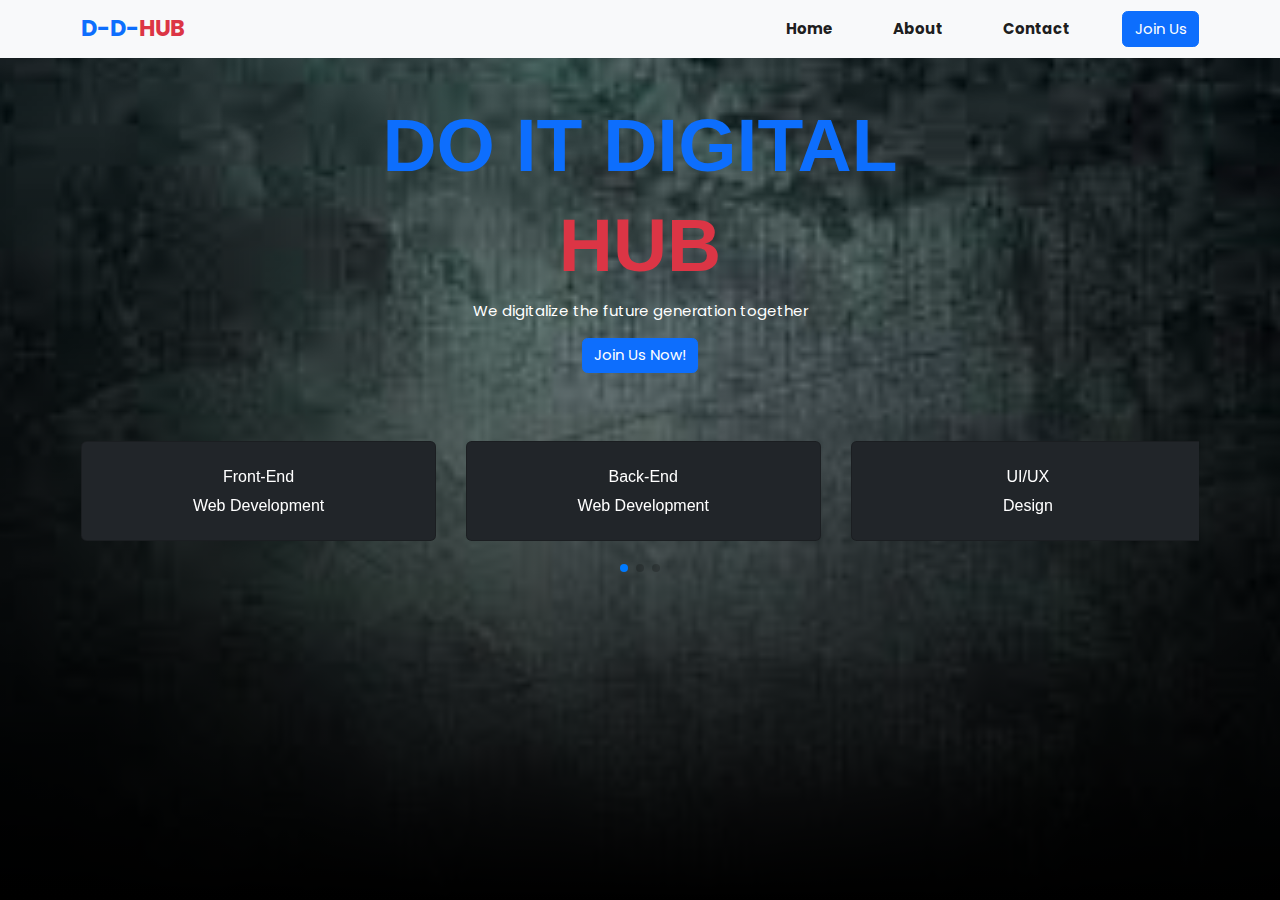
==== commit 5f035cdb: "adjusted my pgs" ====
--- a/index.html
+++ b/index.html
@@ -29,11 +29,11 @@
                     <a class="nav-link active" aria-current="page" href="#">Home</a>
                   </li>
                   <li class="nav-item ps-lg-5 fw-bolder">
-                    <a class="nav-link active" href="#about-section">About</a>
+                    <a class="nav-link active" href="./about.html">About</a>
                   </li>
                   
                   <li class="nav-item ps-lg-5 fw-bolder">
-                    <a class="nav-link active" href="#touch-section">Contact</a>
+                    <a class="nav-link active" href="./contact.html">Contact</a>
                   </li>
                 </ul>
                 <button class="btn btn-primary ms-lg-5" type="submit">Join Us</button>
@@ -120,225 +120,7 @@
         </section>
     </div>
     
-    <section id="about-section" class="pt-lg-5">
-        <div class="container">
-            <div class="text-center mb-lg-4">
-                <h2 class="fw-bold fs-2">ABOUT US</h2>
-            </div>
-            <div class="row">
-                <div class="text-about col-lg-6">
-                    <h3 class="fw-bold fs-3">
-                        Voluptatem dignissimos provident quasi corporis voluptates sit assumenda.
-                    </h3>
-                    <p class="fst-italic">
-                        Lorem ipsum dolor sit amet, consectetur adipiscing elit, sed do eiusmod tempor incididunt ut labore et dolore magna aliqua.
-                    </p>
-                    <ul>
-                        <li>
-                            Ullamco laboris nisi ut aliquip ex ea commodo consequat.
-                        </li>
-                        <li class="py-lg-3">
-                            Duis aute irure dolor in reprehenderit in voluptate velit.
-                        </li>
-                        <li>
-                            Ullamco laboris nisi ut aliquip ex ea commodo consequat. Duis aute irure dolor in reprehenderit in voluptate trideta storacalaperda mastiro dolore eu fugiat nulla pariatur.
-                        </li>
-                    </ul>
-                    <p>
-                        Ullamco laboris nisi ut aliquip ex ea commodo consequat. Duis aute irure dolor in reprehenderit in voluptate velit esse cillum dolore eu fugiat nulla pariatur. Excepteur sint occaecat cupidatat non proident
-                    </p>
-                </div>
-                <div class="img-about col-lg-6">
-                    <div class="img-in">
-                        <img src="./img/about.jpg" alt="" class="img-fluid">
-                    </div>
-                </div>
-            </div>
-        </div>
-    </section>
-
-    <section class="count-section py-lg-3 text-primary text-bg-dark">
-        <div class="container">
-            <div class="row">
-                <div class="col-lg-3 col-md-6">
-                    <div class="count-box text-center">
-                        <h2 class="text-primary mt-3">800+</h2>
-                        <p>Students</p>
-                    </div>
-                </div>
-                <div class="col-lg-3 col-md-6">
-                    <div class="count-box text-center">
-                        <h2 class="text-primary mt-3">85</h2>
-                        <p>Projects</p>
-                    </div>
-                </div>
-                <div class="col-lg-3 col-md-6">
-                    <div class="count-box text-center">
-                        <h2 class="text-primary mt-3">5+</h2>
-                        <p>Years of experience</p>
-                    </div>
-                </div>
-                <div class="col-lg-3 col-md-6">
-                    <div class="count-box text-center">
-                        <h2 class="text-primary mt-3">10</h2>
-                        <p>Awards</p>
-                    </div>
-                </div>
-            </div>
-        </div>
-    </section>
-
-    <section class="partner-section py-2">
-        <div class="container">
-            <div class="row row align-items-md-center">
-                <div class="row-items col-lg-2 col-md-4">
-                    <div class="image-box align-items-center justify-content-center">
-                        <img src="./img/client-1.png" alt="" class="img-fluid py-3">
-                    </div>
-                </div>
-                <div class="row-items col-lg-2 col-md-4 col-sm-6">
-                    <div class="image-box">
-                        <img src="./img/client-2.png" alt="" class="img-fluid">
-                    </div> 
-                </div>
-                <div class="row-items col-lg-2 col-md-4 col-sm-6">
-                    <div class="image-box">
-                        <img src="./img/client-1.png" alt="" class="img-fluid">
-                    </div>
-                </div>
-                <div class="row-items col-lg-2 col-md-4 col-sm-6">
-                    <div class="image-box">
-                        <img src="./img/client-2.png" alt="" class="img-fluid">
-                    </div> 
-                </div>
-                <div class="row-items col-lg-2 col-md-4 col-sm-6">
-                    <div class="image-box">
-                        <img src="./img/client-1.png" alt="" class="img-fluid">
-                    </div>
-                </div>
-                <div class="row-items col-lg-2 col-md-4 col-sm-6">
-                    <div class="image-box">
-                        <img src="./img/client-2.png" alt="" class="img-fluid">
-                    </div> 
-                </div>
-            </div>
-        </div>
-    </section>
-
-    <section id="picrow" class="py-lg-5 py-md-4 py-sm-4 text-bg-secondary">
-        <!-- Swiper -->
-    <div class="swiper twoswiper">
-        <div class="swiper-wrapper">
-          <div class="swiper-slide">
-              <div class="img-pic">
-                <img src="./img/nature-1.jpg" />
-              </div>
-              <div class="text-pic text-center">
-                  <h6 class="text-dark">
-                    Nwoko Precious
-                  </h6>
-                  <p>
-                      CEO & FOUNDER
-                  </p>
-              </div>
-          </div>
-          <div class="swiper-slide">
-            <div class="img-pic">
-                <img src="./img/nature-1.jpg" />
-              </div>
-              <div class="text-pic text-center">
-                  <h6 class="text-dark">
-                    Nwoko Rhema
-                  </h6>
-                  <p>
-                      CO-FOUNDER
-                  </p>
-              </div>
-          </div>
-          <div class="swiper-slide">
-            <div class="img-pic">
-                <img src="./img/nature-1.jpg" />
-              </div>
-              <div class="text-pic text-center">
-                  <h6 class="text-dark">
-                    Radiance Obi
-                  </h6>
-                  <p>
-                      CO-FOUNDER
-                  </p>
-              </div>
-          </div>
-          <div class="swiper-slide">
-            <<div class="img-pic">
-                <img src="./img/nature-1.jpg" />
-              </div>
-              <div class="text-pic text-center">
-                  <h6 class="text-dark">
-                    ASafeSquare
-                  </h6>
-                  <p>
-                      LEADING TUTOR
-                  </p>
-              </div>
-          </div>
-        </div>
-        <!-- <div class="swiper-pagination"></div> -->
-      </div>
-    </section>
-
-    <section id="touch-section" class="py-lg-5 text-bg-dark">
-        <div class="container">
-            <div class="row touch-flex">
-                <div class="left-touch col-lg-6 mb-5 text-light">
-                    <h3 class="fs-1 mb-5 lh-lg">
-                        Get in touch with us for your  service
-                    </h3>
-                    <svg class="me-4" width="24" height="24" viewBox="0 0 24 24" fill="none" xmlns="http://www.w3.org/2000/svg">
-                        <path d="M24 12C24 5.37258 18.6274 0 12 0C5.37258 0 0 5.37258 0 12C0 17.9895 4.3882 22.954 10.125 23.8542V15.4688H7.07812V12H10.125V9.35625C10.125 6.34875 11.9166 4.6875 14.6576 4.6875C15.9701 4.6875 17.3438 4.92188 17.3438 4.92188V7.875H15.8306C14.34 7.875 13.875 8.80008 13.875 9.75V12H17.2031L16.6711 15.4688H13.875V23.8542C19.6118 22.954 24 17.9895 24 12Z" fill="white"/>
-                    </svg>
-                    <svg class="me-4" width="25" height="24" viewBox="0 0 25 24" fill="none" xmlns="http://www.w3.org/2000/svg">
-                        <g clip-path="url(#clip0_482_1267)">
-                        <path d="M8.21666 21.7502C17.271 21.7502 22.2248 14.2469 22.2248 7.74211C22.2248 7.53117 22.2201 7.31554 22.2107 7.1046C23.1744 6.40771 24.006 5.5445 24.6665 4.55554C23.769 4.95484 22.8161 5.21563 21.8404 5.32898C22.8678 4.71315 23.637 3.74572 24.0056 2.60601C23.0391 3.1788 21.9821 3.58286 20.8799 3.80085C20.1373 3.01181 19.1555 2.48936 18.0862 2.3143C17.0169 2.13923 15.9197 2.32129 14.9642 2.83234C14.0088 3.34339 13.2483 4.15495 12.8004 5.14156C12.3524 6.12816 12.2419 7.23486 12.486 8.29054C10.529 8.19233 8.61444 7.68395 6.86649 6.79834C5.11853 5.91274 3.5762 4.66968 2.33947 3.14976C1.7109 4.23349 1.51856 5.51589 1.80153 6.73634C2.08451 7.95678 2.82157 9.02369 3.86291 9.72023C3.08113 9.69541 2.31648 9.48492 1.63213 9.10617V9.1671C1.63143 10.3044 2.0246 11.4068 2.74481 12.287C3.46503 13.1672 4.46783 13.7708 5.58275 13.9952C4.85856 14.1934 4.09849 14.2222 3.36135 14.0796C3.67596 15.0577 4.28808 15.9131 5.11227 16.5266C5.93647 17.14 6.93162 17.4808 7.95885 17.5015C6.21493 18.8714 4.06068 19.6144 1.84307 19.6109C1.44979 19.6103 1.0569 19.5861 0.666504 19.5387C2.91936 20.984 5.54004 21.7516 8.21666 21.7502Z" fill="white"/>
-                        </g>
-                        <defs>
-                        <clipPath id="clip0_482_1267">
-                        <rect width="24" height="24" fill="white" transform="translate(0.666504)"/>
-                        </clipPath>
-                        </defs>
-                    </svg>
-                    <svg class="me-4" width="25" height="24" viewBox="0 0 25 24" fill="none" xmlns="http://www.w3.org/2000/svg">
-                        <g clip-path="url(#clip0_482_1269)">
-                        <path d="M12.3335 2.16094C15.5397 2.16094 15.9194 2.175 17.1804 2.23125C18.3522 2.28281 18.9851 2.47969 19.4069 2.64375C19.9647 2.85938 20.3679 3.12188 20.7851 3.53906C21.2069 3.96094 21.4647 4.35938 21.6804 4.91719C21.8444 5.33906 22.0413 5.97656 22.0929 7.14375C22.1491 8.40937 22.1632 8.78906 22.1632 11.9906C22.1632 15.1969 22.1491 15.5766 22.0929 16.8375C22.0413 18.0094 21.8444 18.6422 21.6804 19.0641C21.4647 19.6219 21.2022 20.025 20.7851 20.4422C20.3632 20.8641 19.9647 21.1219 19.4069 21.3375C18.9851 21.5016 18.3476 21.6984 17.1804 21.75C15.9147 21.8062 15.5351 21.8203 12.3335 21.8203C9.12725 21.8203 8.74756 21.8062 7.48662 21.75C6.31475 21.6984 5.68193 21.5016 5.26006 21.3375C4.70225 21.1219 4.29912 20.8594 3.88193 20.4422C3.46006 20.0203 3.20225 19.6219 2.98662 19.0641C2.82256 18.6422 2.62568 18.0047 2.57412 16.8375C2.51787 15.5719 2.50381 15.1922 2.50381 11.9906C2.50381 8.78438 2.51787 8.40469 2.57412 7.14375C2.62568 5.97187 2.82256 5.33906 2.98662 4.91719C3.20225 4.35938 3.46475 3.95625 3.88193 3.53906C4.30381 3.11719 4.70225 2.85938 5.26006 2.64375C5.68193 2.47969 6.31943 2.28281 7.48662 2.23125C8.74756 2.175 9.12725 2.16094 12.3335 2.16094ZM12.3335 0C9.07568 0 8.66787 0.0140625 7.38818 0.0703125C6.11318 0.126563 5.23662 0.332812 4.47725 0.628125C3.68506 0.9375 3.01475 1.34531 2.34912 2.01562C1.67881 2.68125 1.271 3.35156 0.961621 4.13906C0.666309 4.90313 0.460059 5.775 0.403809 7.05C0.347559 8.33437 0.333496 8.74219 0.333496 12C0.333496 15.2578 0.347559 15.6656 0.403809 16.9453C0.460059 18.2203 0.666309 19.0969 0.961621 19.8563C1.271 20.6484 1.67881 21.3188 2.34912 21.9844C3.01475 22.65 3.68506 23.0625 4.47256 23.3672C5.23662 23.6625 6.1085 23.8687 7.3835 23.925C8.66318 23.9812 9.071 23.9953 12.3288 23.9953C15.5866 23.9953 15.9944 23.9812 17.2741 23.925C18.5491 23.8687 19.4257 23.6625 20.1851 23.3672C20.9726 23.0625 21.6429 22.65 22.3085 21.9844C22.9741 21.3188 23.3866 20.6484 23.6913 19.8609C23.9866 19.0969 24.1929 18.225 24.2491 16.95C24.3054 15.6703 24.3194 15.2625 24.3194 12.0047C24.3194 8.74688 24.3054 8.33906 24.2491 7.05938C24.1929 5.78438 23.9866 4.90781 23.6913 4.14844C23.396 3.35156 22.9882 2.68125 22.3179 2.01562C21.6522 1.35 20.9819 0.9375 20.1944 0.632812C19.4304 0.3375 18.5585 0.13125 17.2835 0.075C15.9991 0.0140625 15.5913 0 12.3335 0Z" fill="white"/>
-                        <path d="M12.3335 5.83594C8.93037 5.83594 6.16943 8.59688 6.16943 12C6.16943 15.4031 8.93037 18.1641 12.3335 18.1641C15.7366 18.1641 18.4976 15.4031 18.4976 12C18.4976 8.59688 15.7366 5.83594 12.3335 5.83594ZM12.3335 15.9984C10.1257 15.9984 8.33506 14.2078 8.33506 12C8.33506 9.79219 10.1257 8.00156 12.3335 8.00156C14.5413 8.00156 16.3319 9.79219 16.3319 12C16.3319 14.2078 14.5413 15.9984 12.3335 15.9984Z" fill="white"/>
-                        <path d="M20.1804 5.5919C20.1804 6.38877 19.5335 7.03096 18.7413 7.03096C17.9444 7.03096 17.3022 6.38408 17.3022 5.5919C17.3022 4.79502 17.9491 4.15283 18.7413 4.15283C19.5335 4.15283 20.1804 4.79971 20.1804 5.5919Z" fill="white"/>
-                        </g>
-                        <defs>
-                        <clipPath id="clip0_482_1269">
-                        <rect width="24" height="24" fill="white" transform="translate(0.333496)"/>
-                        </clipPath>
-                        </defs>
-                    </svg>
-                    <svg class="me-4" width="24" height="24" viewBox="0 0 24 24" fill="none" xmlns="http://www.w3.org/2000/svg">
-                        <path d="M22.2234 0H1.77187C0.792187 0 0 0.773438 0 1.72969V22.2656C0 23.2219 0.792187 24 1.77187 24H22.2234C23.2031 24 24 23.2219 24 22.2703V1.72969C24 0.773438 23.2031 0 22.2234 0ZM7.12031 20.4516H3.55781V8.99531H7.12031V20.4516ZM5.33906 7.43438C4.19531 7.43438 3.27188 6.51094 3.27188 5.37187C3.27188 4.23281 4.19531 3.30937 5.33906 3.30937C6.47813 3.30937 7.40156 4.23281 7.40156 5.37187C7.40156 6.50625 6.47813 7.43438 5.33906 7.43438ZM20.4516 20.4516H16.8937V14.8828C16.8937 13.5562 16.8703 11.8453 15.0422 11.8453C13.1906 11.8453 12.9094 13.2937 12.9094 14.7891V20.4516H9.35625V8.99531H12.7687V10.5609H12.8156C13.2891 9.66094 14.4516 8.70938 16.1813 8.70938C19.7859 8.70938 20.4516 11.0813 20.4516 14.1656V20.4516Z" fill="white"/>
-                    </svg>                        
-                </div>
-                <div class="right-touch col-lg-6">
-                    <div class="right-touch-div mb-5 text-light fs-4">
-                        <p class="right-touch-text mb-2">Help line Number</p>
-                        <p class="right-touch-no">1800 265 24 52</p>
-                    </div>
-                    <div class="right-touch-div mb-5 text-light fs-4">
-                        <p class="right-touch-text mb-2">Address</p>
-                        <p class="right-touch-no">NH 234   Public Square San Francisco  65368</p>
-                    </div>
-                    <div class="right-touch-div text-light fs-4">
-                        <p class="right-touch-text mb-2">We are open</p>
-                        <p class="right-touch-no">Monday to Friday 9:00 AM to  10:00  AM</p>
-                    </div>
-                </div>
-            </div>
-        </div>
-    </section>
+    
 
 
 
--- a/css/style.css
+++ b/css/style.css
@@ -3,27 +3,15 @@
     padding: 0;
     margin: 0;
     box-sizing: border-box;
-    /* font-family: 'Roboto', sans-serif; */
     font-family: 'Poppins', sans-serif;
 }
 
 .top-hero-section {
-    background-image: linear-gradient(to bottom, rgba(0, 0, 0, 0) 0%, rgba(0, 0, 0, 1) 100%), url(../img/bg.jpg);
-    background-repeat: no-repeat;
+    background: linear-gradient(to bottom, rgba(0, 0, 0, 0) 0%, rgba(0, 0, 0, 1) 100%), url(../img/bg.jpg) no-repeat;
     background-size: cover;
     background-position: center;
     background-attachment: fixed;
-}
-
-.partner-section img {
-    max-width: 45%;
-    filter: grayscale(100);
-    transition: all 0.4s ease-in-out;
-}
-
-.partner-section img:hover {
-    filter: none;
-    transform: scale(1.15);
+    min-height: 100vh;
 }
 
 #touch-section .left-touch h3 {
@@ -49,4 +37,24 @@
     height: 100%;
     border-radius: 50%;
     background-size: cover;
-  }+  }
+
+  .container-form {
+    width: 50%;
+  }
+
+  .btn-dark a {
+    text-decoration: none;
+    color: white;
+  }
+  
+@media (max-width: 769px) {
+  .container-form {
+    width: 80%;
+  }
+}
+@media (max-width: 426px) {
+  .container-form {
+    width: 93%;
+  }
+}